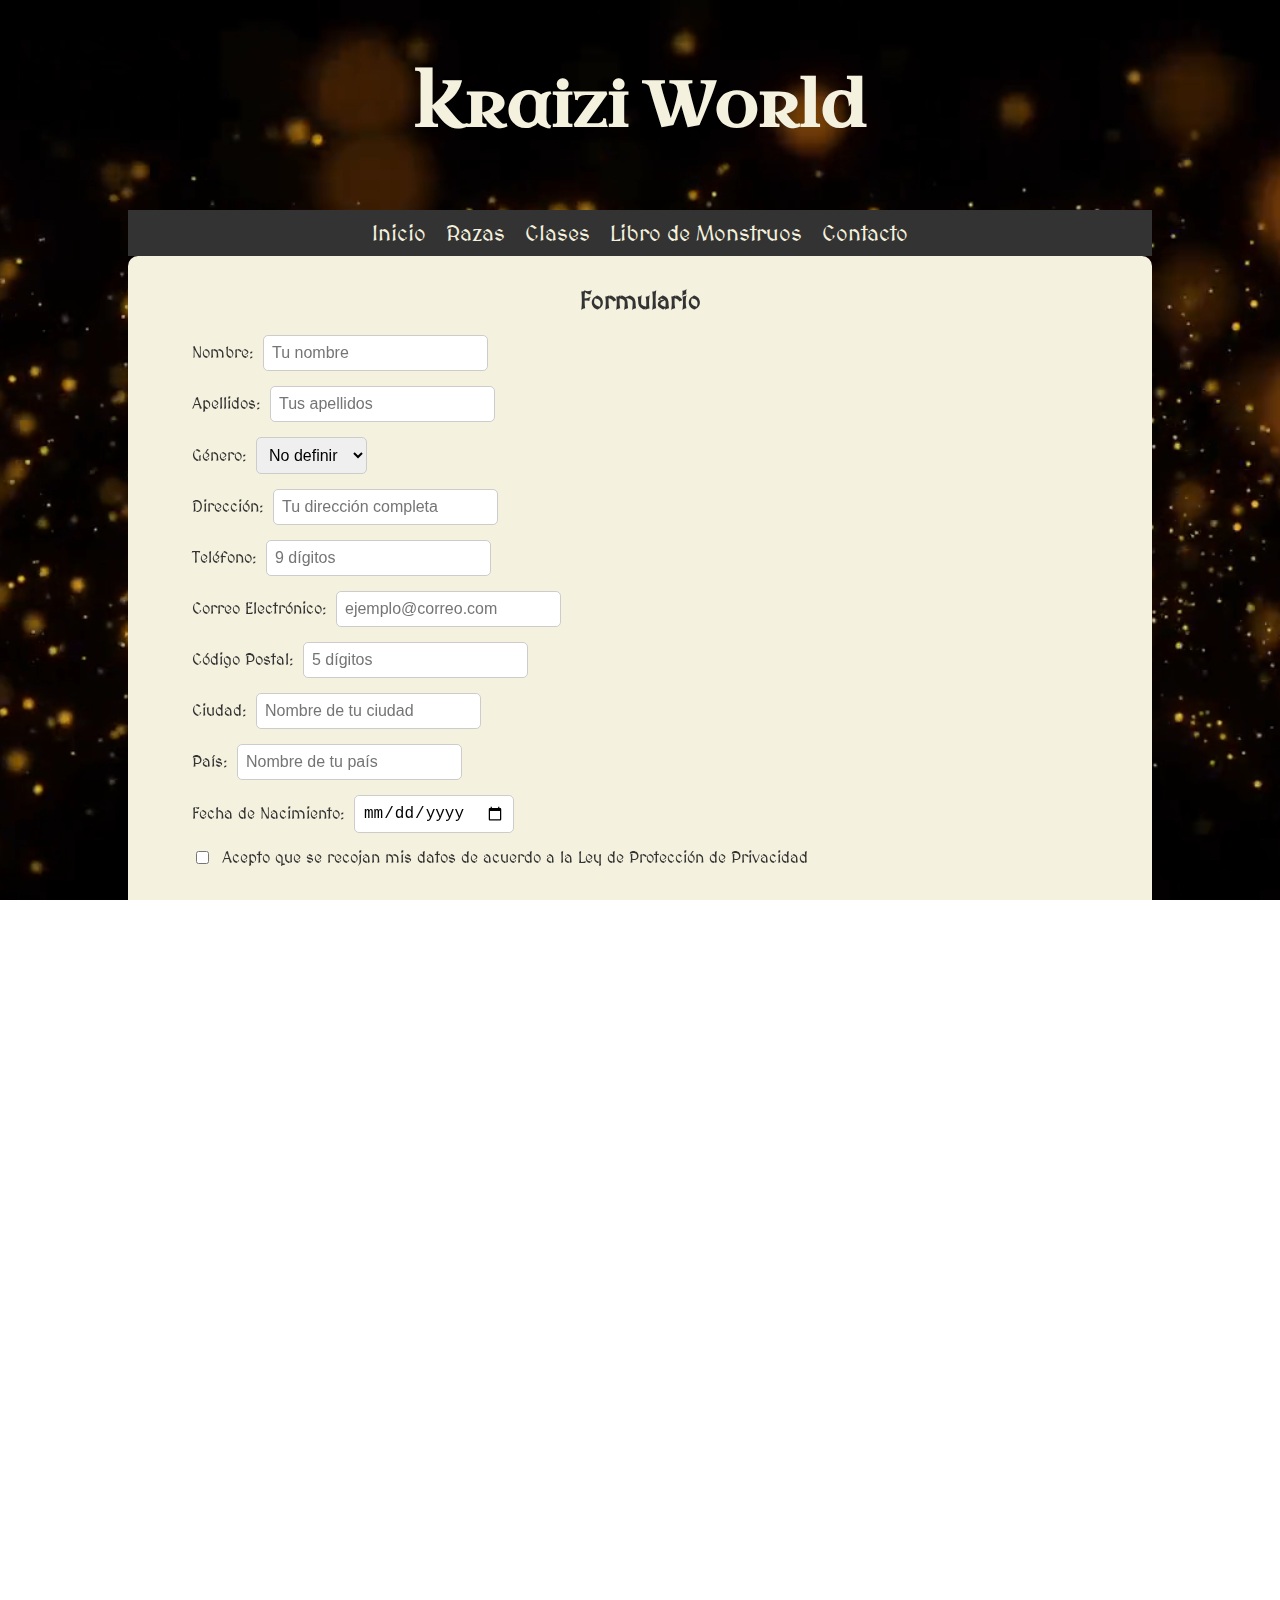
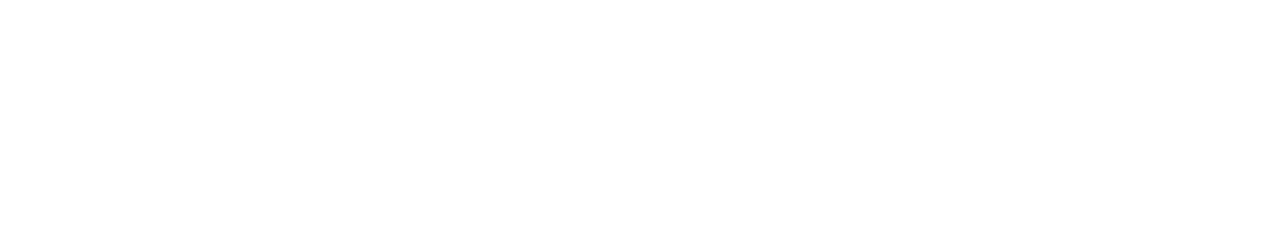
==== formulario.html @ e6f8fa77 "v1.0" ====
<!DOCTYPE html>
<html lang="es">

<head>
    <meta charset="UTF-8">
    <meta name="viewport" content="width=device-width, initial-scale=1.0">
    <title>Kraizi World</title>
    <link rel="preconnect" href="https://fonts.googleapis.com">
    <link rel="preconnect" href="https://fonts.gstatic.com" crossorigin>
    <link rel="icon" type="image/png" href="imagenes/icono_kw.png">
    <link href="https://fonts.googleapis.com/css2?family=MedievalSharp&family=Uncial+Antiqua&display=swap"
        rel="stylesheet">
    <link rel="stylesheet" href="styles/styles.css">
</head>

<body>
    <header>
        <h1>Kraizi World</h1>
    </header>
    <nav>
        <a href="index.html">Inicio</a>
        <a href="index.html#razas">Razas</a>
        <a href="index.html#clases">Clases</a>
        <a href="monstruos.html"> Libro de Monstruos</a>
        <a href="formulario.html">Contacto</a>
    </nav>
    <video class="background-video" autoplay muted loop>
        <source src="videos/particulas_fondo.mp4" type="video/mp4">
        Tu navegador no soporta este formato de video.
    </video>
    <main>
        <h2>Formulario</h2>
        <form>
            <!-- Sección 1: Datos Personales -->
            <label for="nombre">Nombre:
                <input type="text" id="nombre" name="nombre" placeholder="Tu nombre" pattern="[A-ZÁÉÍÓÚÑ][a-záéíóúñ]*"
                    required>
            </label>

            <label for="apellidos">Apellidos:
                <input type="text" id="apellidos" name="apellidos" placeholder="Tus apellidos"
                    pattern="[A-ZÁÉÍÓÚÑ][a-záéíóúñ]*( [A-ZÁÉÍÓÚÑ][a-záéíóúñ]*)*" required>
            </label>

            <label for="genero">Género:
                <select id="genero" name="genero" required>
                    <option value="masculino">No definir</option>
                    <option value="masculino">Masculino</option>
                    <option value="femenino">Femenino</option>
                    <option value="otro">Otro</option>
                </select>
            </label>

            <label for="direccion">Dirección:
                <input type="text" id="direccion" name="direccion" placeholder="Tu dirección completa" required>
            </label>

            <label for="telefono">Teléfono:
                <input type="tel" id="telefono" name="telefono" placeholder="9 dígitos" pattern="[0-9]{9}" required>
            </label>

            <label for="email">Correo Electrónico:
                <input type="email" id="email" name="email" placeholder="ejemplo@correo.com" required>
            </label>

            <!-- Sección 2: Información Adicional -->
            <label for="cp">Código Postal:
                <input type="text" id="cp" name="cp" placeholder="5 dígitos" pattern="[0-9]{5}" required>
            </label>

            <label for="ciudad">Ciudad:
                <input type="text" id="ciudad" name="ciudad" placeholder="Nombre de tu ciudad" required>
            </label>

            <label for="pais">País:
                <input type="text" id="pais" name="pais" placeholder="Nombre de tu país" required>
            </label>

            <label for="fecha">Fecha de Nacimiento:
                <input type="date" id="fecha" name="fecha" required>
            </label>
            <label for="acepto"> <input type="checkbox" id="acepto" name="privacidad" value="Acepto" required>
                Acepto que se recojan mis datos de acuerdo a la Ley de Protección de Privacidad
            </label>
            <!-- Sección 3: Información de Juego -->
            <h2 class="heading-container">
                Recopilación de intereses
                <div class="tooltip">
                    <span class="tooltip-icon">?</span>
                    <span class="tooltip-text">No es obligatorio introducir estos datos, pero de introducirlos se usarán
                        para una mejor experiencia de campaña para los usuarios.</span>
                </div>
            </h2>
            <p class="parrafoizquierdo">¿Qué tipo de campaña prefieres?</p>
            <label >
                <input type="radio" name="rol" value="Aventura"> Aventura
            </label>

            <label>
                <input type="radio" name="rol" value="Estrategia"> Estrategia
            </label>

            <label>
                <input type="radio" name="rol" value="Fantástico"> Fantástico
            </label>

            <p class="parrafoizquierdo">¿Qué clase de personaje te atrae más?</p>
            <label>
                <input type="radio" name="clase" value="Guerrero"> Guerrero
            </label>

            <label>
                <input type="radio" name="clase" value="Mago"> Mago
            </label>

            <label>
                <input type="radio" name="clase" value="Explorador"> Explorador
            </label>

            <p class="parrafoizquierdo">¿Qué habilidades prefieres desarrollar?</p>
            <label>
                <input type="checkbox" name="habilidades" value="Combate"> Combate
            </label>

            <label>
                <input type="checkbox" name="habilidades" value="Magia"> Magia
            </label>

            <label>
                <input type="checkbox" name="habilidades" value="Sigilo"> Sigilo
            </label>

            <p class="parrafoizquierdo"> Comentarios adicionales</p>
            <label for="mensaje">Mensaje:
                <textarea id="mensaje" name="mensaje" rows="4" placeholder="Escribe tu mensaje aquí"
                    required></textarea>
            </label>

            <!-- Botones -->
            <button type="submit">Enviar</button>
            <button type="reset" class="reset-button">Restablecer</button>
        </form>
    </main>

    <footer>
        <p>&copy; 2024 Kraizi World</p>
    </footer>
</body>

</html>
---- styles/styles.css ----
/*Paleta de colores y variables de texto*/
:root {
    --naranja: #E07A5F;
    --naranja-oscuro: #c99621;
    --blanco: #F4F1DE;
    --gris: #81B29A;
    --negro: #333333;
    --hover-color: #F2CC8F;
    --nav: #e7f5e9;
    --transparente: rgba(0, 0, 0, 0);
    --fuente-principal: 'Uncial Antiqua', system-ui;
    --fuente-secundaria: 'MedievalSharp', sans-serif;
    --tamano-fuente: 1rem;
    --espacio-formulario: 15px;
    --tamano-boton: 1rem;
    --radio-checkbox-size: 20px;
}

/* Reset General */
body,
html {
    margin: 0;
    padding: 0;
    height: 100%;
    width: 100%;
    overflow-x: hidden;
    font-family: var(--fuente-secundaria), sans-serif;
}

/* Estilo de Cabecera */
header {
    color: var(--blanco);
    padding: 20px 10px;
    text-align: center;
    font-size: 2rem;
    font-family: var(--fuente-principal);
    background: var(--transparente);
}

/* Navegación */
nav {
    display: flex;
    justify-content: center;
    gap: 20px;
    font-size: large;
    background: var(--negro);
    padding: 10px 0;
    margin: 0 auto;
    width: 80%;
    position: sticky;
    top: 0;
    z-index: 10;
    flex-wrap: wrap;
}

nav a {
    color: var(--blanco);
    text-decoration: none;
    font-size: 1.2em;
}

nav a:hover {
    text-decoration: underline;
    color: var(--hover-color);
}

/* Fondo de Video */
video.background-video {
    position: fixed;
    top: 0;
    left: 0;
    width: 100vw;
    height: 100vh;
    object-fit: cover;
    z-index: -1;
}

/* Estilo del contenido principal */
main {
    position: relative;
    text-align: center;
    z-index: 1;
    background: var(--blanco);
    color: var(--negro);
    box-shadow: 0 4px 8px rgba(0, 0, 0, 0.1);
    border-radius: 10px;
    padding: 10px 0px;
    margin: 0 auto;
    width: 80%;
}

/*Estilo personalizado para el encabezado de secciones*/
section h2 {
    font-family: "Uncial Antiqua", system-ui;
    text-align: center;
    font-size: 2em;
    margin-bottom: 20px;
    background: var(--naranja);
    color: var(--blanco);
    padding: 10px;
    border-radius: 5px;
    display: inline-block;
}

p {
    font-size: large;
    padding-left: 10%;
    padding-right: 10%;
}

/* Formularios */
form {
    display: flex;
    flex-direction: column;
    gap: var(--espacio-formulario);
    padding-left: 5vw;
    padding-right: 5vw;
}

label {
    font-size: var(--tamano-fuente);
    display: flex;
    flex-direction: row;
    /* Alineación horizontal */
    align-items: center;
    /* Alinea verticalmente el checkbox o radio con el texto */
    gap: 10px;
    /* Espacio entre el checkbox/radio y el texto */
}

/* Estilos de input, select, textarea */
input,
select,
textarea {
    padding: 8px;
    font-size: var(--tamano-fuente);
    border: 1px solid #ccc;
    border-radius: 5px;
    transition: all 0.3s ease;
}

input:focus,
select:focus,
textarea:focus {
    border-color: var(--naranja);
    outline: none;
}

/* Botones */
button {
    padding: 10px;
    font-size: var(--tamano-boton);
    color: var(--blanco);
    background-color: var(--naranja);
    border: none;
    border-radius: 5px;
    cursor: pointer;
    transition: background-color 0.3s ease;
}

button:hover {
    background-color: var(--naranja-oscuro);
}

.reset-button {
    background-color: var(--gris);
}

.reset-button:hover {
    background-color: var(--naranja-oscuro);
}

/* Tooltip */
.tooltip {
    position: relative;
    display: inline-block;
    cursor: pointer;
}

.tooltip-icon {
    display: inline-block;
    width: 20px;
    height: 20px;
    background-color: white;
    color: black;
    font-weight: bold;
    text-align: center;
    line-height: 20px;
    border: 1px solid black;
    border-radius: 50%;
    font-family: Arial, sans-serif;
}

.tooltip-text {
    visibility: hidden;
    width: 200px;
    background-color: black;
    color: white;
    text-align: center;
    border-radius: 5px;
    padding: 5px;
    position: absolute;
    z-index: 1;
    opacity: 0;
    transition: opacity 0.3s;
    bottom: 100%;
    left: 50%;
    transform: translateX(-50%);
}

.tooltip-text::after {
    content: '';
    position: absolute;
    top: 100%;
    left: 50%;
    margin-left: -5px;
    border-width: 5px;
    border-style: solid;
    border-color: black transparent transparent transparent;
}

.tooltip:hover .tooltip-text {
    visibility: visible;
    opacity: 1;
}

.carousel-container {
    display: flex;
    overflow-x: auto;
    scroll-snap-type: x mandatory;
    gap: 20px;
    padding: 1% 5%;
    border: 1px solid #ccc;
    border-radius: 10px;
    background: white;
}

.carousel-item {
    flex: 0 0 auto;
    width: 200px;
    text-align: center;
    background: #f5f5f5;
    border: 1px solid #ddd;
    border-radius: 10px;
    padding: 10px;
    box-shadow: 0 2px 5px rgba(0, 0, 0, 0.1);
    transition: transform 0.3s, box-shadow 0.3s;
    scroll-snap-align: center;
}

.carousel-item:hover {
    transform: scale(1.1);
    box-shadow: 0 4px 10px rgba(0, 0, 0, 0.2);
    background-color: var(--hover-color);
}

.carousel-item img {
    max-width: 100%;
    height: 120px;
    object-fit: cover;
    border-radius: 5px;
    margin-bottom: 10px;
}

.carousel-item h3 {
    margin: 10px 0 5px;
    font-family: var(--fuente-secundaria);
    font-size: 1.2em;
}

.carousel-container::-webkit-scrollbar {
    height: 8px;
}

.carousel-container::-webkit-scrollbar-thumb {
    background: #888;
    border-radius: 10px;
}

.carousel-container::-webkit-scrollbar-thumb:hover {
    background: #555;
}

/* Estilo general del modal */
.modal {
    position: fixed;
    z-index: 9999;
    left: 0;
    top: 0;
    width: 100%;
    height: 100%;
    background-color: rgba(0, 0, 0, 0.8);
    /* Fondo oscuro translúcido */
    display: none;
    justify-content: center;
    align-items: center;
}

.modal.is-visible {
    display: flex;
}

/* Contenedor del contenido del modal */
.modal-content {
    background: linear-gradient(135deg, #fdf5e6, #f7e1c1);
    margin: auto;
    padding: 30px;
    border-radius: 15px;
    width: 80%;
    max-width: 900px;
    max-height: 90vh;
    overflow-y: auto;
    box-shadow: 0 8px 15px rgba(0, 0, 0, 0.3);
    position: relative;
    font-family: var(--fuente-secundaria);
    animation: slideDown 0.4s ease-in-out;
}

/* Animación de entrada */
@keyframes slideDown {
    from {
        transform: translateY(-50px);
        opacity: 0;
    }

    to {
        transform: translateY(0);
        opacity: 1;
    }
}

/* Estilo del título */
.modal-content h3 {
    text-align: c;
    font-size: 2rem;
    color: #5a3e1b;
    /* Tono marrón oscuro */
    text-align: center;
    margin-bottom: 20px;
    text-shadow: 1px 1px 2px rgba(0, 0, 0, 0.2);
    /* Efecto de sombra */
}

/* Cuerpo del modal */
.modal-body {
    display: flex;
    flex-direction: row;
    /* Imagen y texto lado a lado */
    gap: 20px;
    /* Espaciado entre imagen y texto */
    align-items: flex-start;
    /* Alineación superior */
}

/* Estilo de la imagen */
.modal-image {
    flex: 1;
    max-width: 40%;
    border-radius: 10px;
    box-shadow: 0 4px 6px rgba(0, 0, 0, 0.3);
    /* Sombra alrededor de la imagen */
    border: 2px solid #e5c07b;
    /* Borde suave */
}

/* Estilo del texto */
.modal-text {
    flex: 2;
    font-size: 1rem;
    line-height: 1.8;
    color: #333;
    text-align: justify;
}

/* Botón de cierre */
.close {
    color: #333;
    font-size: 1.5rem;
    font-weight: bold;
    position: absolute;
    top: 15px;
    right: 20px;
    cursor: pointer;
    transition: color 0.3s;
}

.close:hover {
    color: #e74c3c;
    /* Color rojo al pasar el cursor */
}

/* Botón para abrir el modal */
.open-modal {
    background-color: var(--gris);
    color: var(--blanco);
    padding: 10px 20px;
    font-size: 1rem;
    border: none;
    border-radius: 5px;
    cursor: pointer;
    transition: background-color 0.3s, transform 0.2s;
}

.open-modal:hover {
    background-color: var(--naranja);
    transform: scale(1.05);
}

.open-modal:active {
    transform: scale(0.95);
}

#lugares-por-descubrir {
    padding: 20px;
    text-align: center;
}

#lugares-por-descubrir h2 {
    font-size: 2.5rem;
    margin-bottom: 20px;
    font-family: var(--fuente-principal);
    text-underline-offset: var(--naranja);
}

#lugares-por-descubrir p {
    font-size: 1.2rem;
    margin-bottom: 40px;
    font-family: var(--fuente-secundaria);
}

.lugar-item {
    display: flex;
    flex-direction: column;
    align-items: center;
    margin-bottom: 30px;
}

.lugar-imagen {
    width: 100%;
    max-width: 500px;
    max-height: 500px;
    border-radius: 10px;
    margin-bottom: 10px;
}


.lugar-descripcion {
    max-width: 800px;
    margin: 0 auto;
    font-size: 1.1rem;
    font-family: var(--fuente-secundaria);
}

.lugar-descripcion h3 {
    font-size: 1.8rem;
    color: #333;
    margin-bottom: 10px;
}

.lugar-descripcion p {
    color: #666;
}

.parrafoizquierdo {
    text-align: left;
    padding-left: 10px;
}

#monstruos {
    background-image: url(../imagenes/dado_dragon.jpg);
    background-size: cover;
    background-repeat: no-repeat;
    background-position: center;
    color: var(--blanco);
}

.monster-entry {
    display: flex;
    align-items: center;
    margin: 20px 0;
    padding: 10px;
    background-color: rgba(0, 0, 0, 0.8);
    border-radius: 10px;
    box-shadow: 0 2px 5px rgba(0, 0, 0, 0.2);
}

.monster-entry img {
    width: 150px;
    height: auto;
    border-radius: 5px;
    margin-left: 10%;
}

.monster-description {
    flex: 1;
}

.monster-description h3 {
    font-family: var(--fuente-secundaria);
    font-size: xx-large;
}

/* Footer */
footer {
    font-size: 0.9em;
    color: var(--blanco);
    display: flex;
    justify-content: center;
    gap: 20px;
    background: var(--negro);
    padding: 10px 0;
    margin: 0 auto;
    width: 80%;
    /* Cambio: 80% del 100% */
    flex-wrap: wrap;
    justify-content: space-around;
}

/* Media Queries para pantallas pequeñas */
@media (max-width: 768px) {
    label {
        font-size: 0.9rem;
    }

    button {
        font-size: 0.9rem;
    }

    .tooltip-text {
        width: 150px;
    }
}

@media (max-width: 480px) {
    header {
        font-size: 1.5rem;
    }

    button {
        font-size: 0.8rem;
        padding: 8px;
    }

    .tooltip-text {
        width: 120px;
    }
}
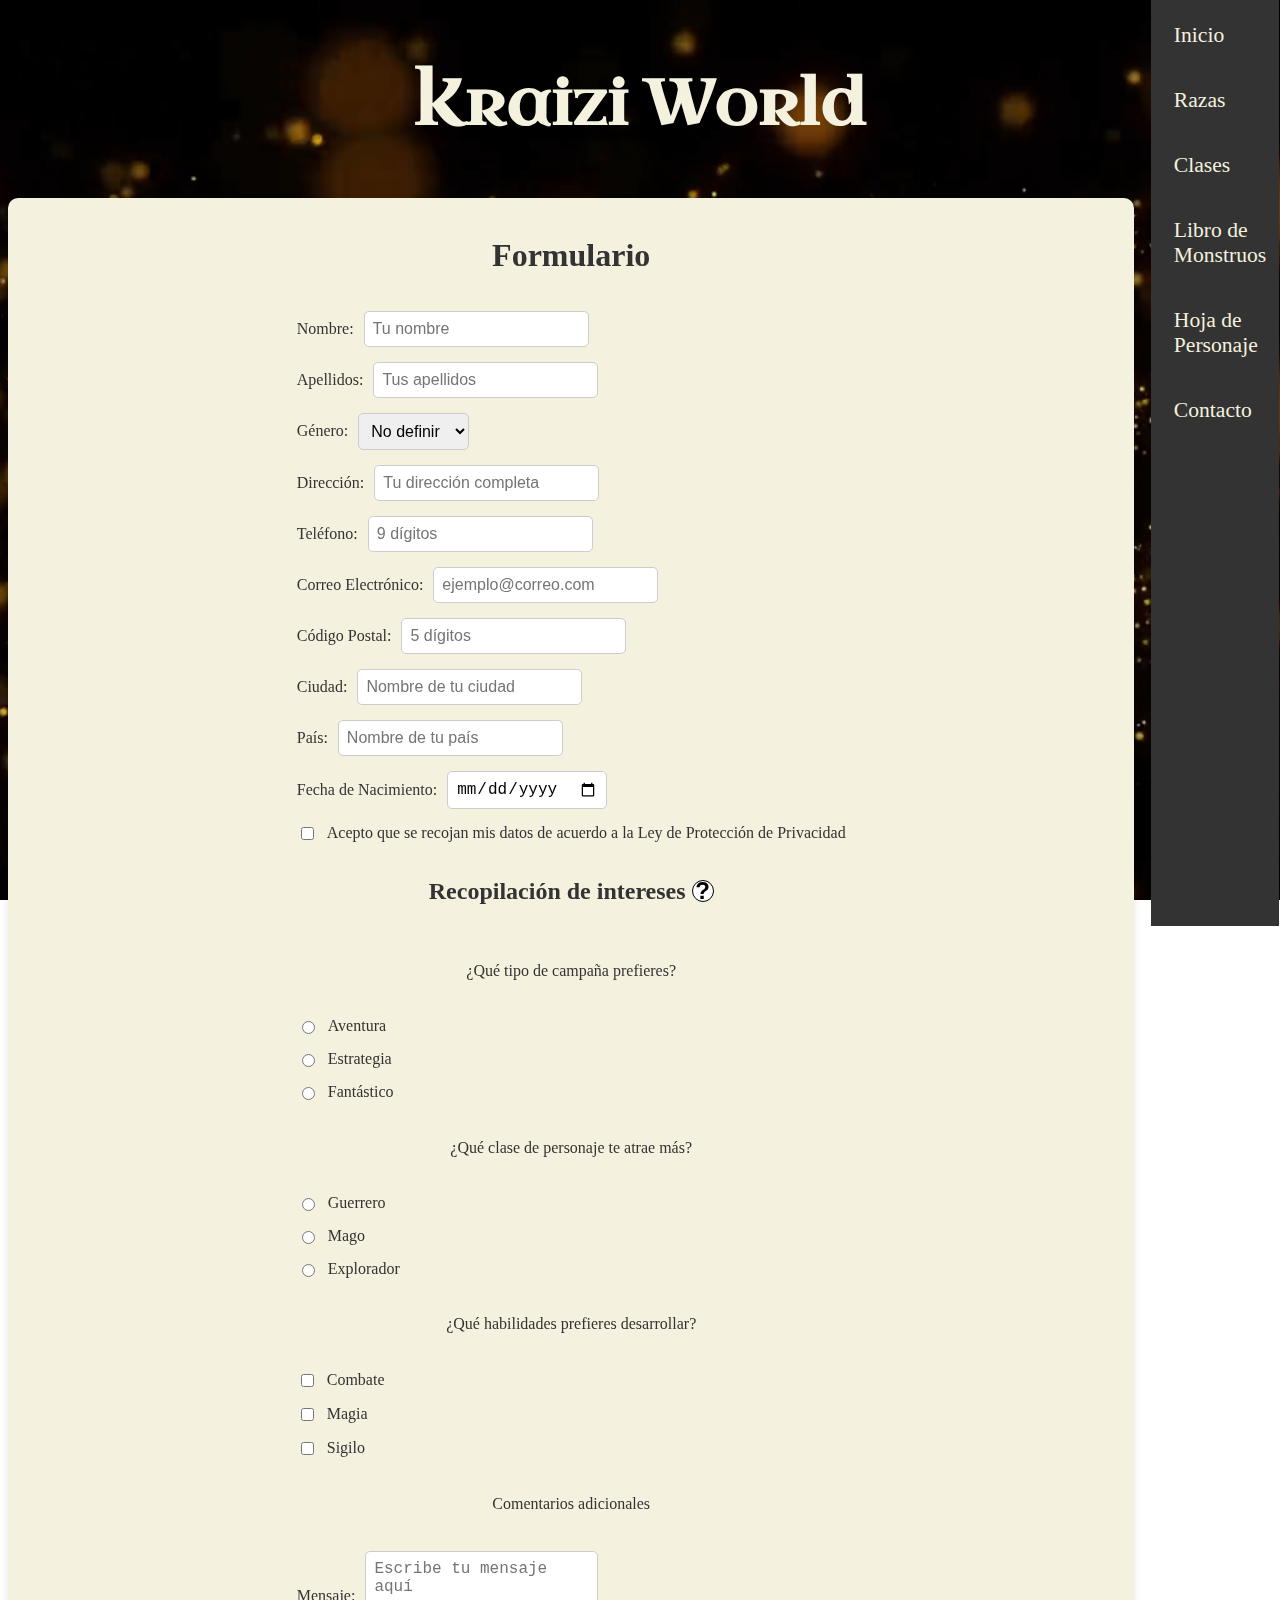
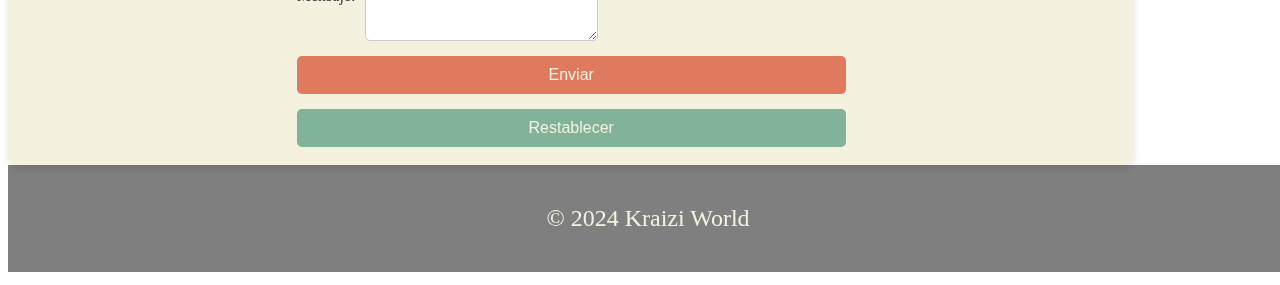
==== commit c77333a7: "Mejoras de la página comienzo de perssonaje" ====
--- a/formulario.html
+++ b/formulario.html
@@ -11,6 +11,9 @@
     <link href="https://fonts.googleapis.com/css2?family=MedievalSharp&family=Uncial+Antiqua&display=swap"
         rel="stylesheet">
     <link rel="stylesheet" href="styles/styles.css">
+    <link rel="stylesheet" href="styles/videos.css">
+    <link rel="stylesheet" href="styles/form.css">
+    <link rel="stylesheet" href="styles/tooltip.css">
 </head>
 
 <body>
@@ -22,6 +25,7 @@
         <a href="index.html#razas">Razas</a>
         <a href="index.html#clases">Clases</a>
         <a href="monstruos.html"> Libro de Monstruos</a>
+        <a href="hojapersonaje.html">Hoja de Personaje</a>
         <a href="formulario.html">Contacto</a>
     </nav>
     <video class="background-video" autoplay muted loop>
@@ -29,8 +33,8 @@
         Tu navegador no soporta este formato de video.
     </video>
     <main>
-        <h2>Formulario</h2>
         <form>
+            <h1>Formulario </h1>
             <!-- Sección 1: Datos Personales -->
             <label for="nombre">Nombre:
                 <input type="text" id="nombre" name="nombre" placeholder="Tu nombre" pattern="[A-ZÁÉÍÓÚÑ][a-záéíóúñ]*"
--- a/styles/styles.css
+++ b/styles/styles.css
@@ -1,5 +1,6 @@
-/*Paleta de colores y variables de texto*/
+/* Paleta de colores y variables de texto */
 :root {
+    --h1:#3e2723;
     --naranja: #E07A5F;
     --naranja-oscuro: #c99621;
     --blanco: #F4F1DE;
@@ -8,6 +9,13 @@
     --hover-color: #F2CC8F;
     --nav: #e7f5e9;
     --transparente: rgba(0, 0, 0, 0);
+    --fondosemitransparente:rgba(0, 0, 0, 0.5);
+    /* Colores para niveles de monstruos */
+    --ultra-level-color: lightgrey;  
+    --high-level-color: #f68989;   
+    --medium-level-color: lightblue; 
+    --low-level-color: lightgreen;
+    /*Estilo de texto*/
     --fuente-principal: 'Uncial Antiqua', system-ui;
     --fuente-secundaria: 'MedievalSharp', sans-serif;
     --tamano-fuente: 1rem;
@@ -16,21 +24,18 @@
     --radio-checkbox-size: 20px;
 }
 
-/* Reset General */
-body,
-html {
-    margin: 0;
-    padding: 0;
-    height: 100%;
-    width: 100%;
-    overflow-x: hidden;
-    font-family: var(--fuente-secundaria), sans-serif;
+/* Cuerpo de la página */
+body {
+    min-height: 100vh; 
+    display: flex;
+    flex-direction: column; 
+    justify-content: space-between; 
 }
 
 /* Estilo de Cabecera */
 header {
     color: var(--blanco);
-    padding: 20px 10px;
+    padding: 10px 10px;
     text-align: center;
     font-size: 2rem;
     font-family: var(--fuente-principal);
@@ -40,23 +45,26 @@
 /* Navegación */
 nav {
     display: flex;
-    justify-content: center;
+    flex-direction: column;
+    align-items: flex-start;
     gap: 20px;
     font-size: large;
     background: var(--negro);
-    padding: 10px 0;
-    margin: 0 auto;
-    width: 80%;
-    position: sticky;
+    padding: 1vw;
+    margin: 0;
+    position: fixed;
     top: 0;
+    right: 1px; 
+    height: 100vh;
+    width: 8vw; 
     z-index: 10;
-    flex-wrap: wrap;
 }
 
 nav a {
     color: var(--blanco);
     text-decoration: none;
     font-size: 1.2em;
+    padding: 10px;
 }
 
 nav a:hover {
@@ -64,32 +72,31 @@
     color: var(--hover-color);
 }
 
-/* Fondo de Video */
-video.background-video {
-    position: fixed;
-    top: 0;
-    left: 0;
-    width: 100vw;
-    height: 100vh;
-    object-fit: cover;
-    z-index: -1;
-}
-
 /* Estilo del contenido principal */
 main {
     position: relative;
     text-align: center;
+    padding: 2vh 2vw; /* Agrega márgenes internos */
     z-index: 1;
     background: var(--blanco);
     color: var(--negro);
     box-shadow: 0 4px 8px rgba(0, 0, 0, 0.1);
     border-radius: 10px;
-    padding: 10px 0px;
-    margin: 0 auto;
-    width: 80%;
+    width: calc(92vw - 4vw); /* Ajusta el ancho para respetar los márgenes laterales */
+    box-sizing: border-box;
+    display: flex;
+    flex-wrap: wrap; /* Permite que los monstruos se ajusten automáticamente */
+    justify-content: space-around; /* Alineación de los monstruos */
+    flex-grow: 1;
 }
 
-/*Estilo personalizado para el encabezado de secciones*/
+h3{
+    text-align: center;
+    font-size: xx-large;
+    color:var(--h1)
+}
+
+/* Estilo personalizado para el encabezado de secciones */
 section h2 {
     font-family: "Uncial Antiqua", system-ui;
     text-align: center;
@@ -101,420 +108,27 @@
     border-radius: 5px;
     display: inline-block;
 }
-
-p {
-    font-size: large;
-    padding-left: 10%;
-    padding-right: 10%;
-}
-
-/* Formularios */
-form {
-    display: flex;
-    flex-direction: column;
-    gap: var(--espacio-formulario);
-    padding-left: 5vw;
-    padding-right: 5vw;
-}
-
-label {
-    font-size: var(--tamano-fuente);
-    display: flex;
-    flex-direction: row;
-    /* Alineación horizontal */
-    align-items: center;
-    /* Alinea verticalmente el checkbox o radio con el texto */
-    gap: 10px;
-    /* Espacio entre el checkbox/radio y el texto */
-}
-
-/* Estilos de input, select, textarea */
-input,
-select,
-textarea {
-    padding: 8px;
-    font-size: var(--tamano-fuente);
-    border: 1px solid #ccc;
-    border-radius: 5px;
-    transition: all 0.3s ease;
-}
-
-input:focus,
-select:focus,
-textarea:focus {
-    border-color: var(--naranja);
-    outline: none;
-}
-
-/* Botones */
-button {
-    padding: 10px;
-    font-size: var(--tamano-boton);
-    color: var(--blanco);
-    background-color: var(--naranja);
-    border: none;
-    border-radius: 5px;
-    cursor: pointer;
-    transition: background-color 0.3s ease;
-}
-
-button:hover {
-    background-color: var(--naranja-oscuro);
-}
-
-.reset-button {
-    background-color: var(--gris);
-}
-
-.reset-button:hover {
-    background-color: var(--naranja-oscuro);
-}
-
-/* Tooltip */
-.tooltip {
-    position: relative;
-    display: inline-block;
-    cursor: pointer;
-}
-
-.tooltip-icon {
-    display: inline-block;
-    width: 20px;
-    height: 20px;
-    background-color: white;
-    color: black;
-    font-weight: bold;
-    text-align: center;
-    line-height: 20px;
-    border: 1px solid black;
-    border-radius: 50%;
-    font-family: Arial, sans-serif;
-}
-
-.tooltip-text {
-    visibility: hidden;
-    width: 200px;
-    background-color: black;
-    color: white;
-    text-align: center;
-    border-radius: 5px;
-    padding: 5px;
-    position: absolute;
-    z-index: 1;
-    opacity: 0;
-    transition: opacity 0.3s;
-    bottom: 100%;
-    left: 50%;
-    transform: translateX(-50%);
-}
-
-.tooltip-text::after {
-    content: '';
-    position: absolute;
-    top: 100%;
-    left: 50%;
-    margin-left: -5px;
-    border-width: 5px;
-    border-style: solid;
-    border-color: black transparent transparent transparent;
-}
-
-.tooltip:hover .tooltip-text {
-    visibility: visible;
-    opacity: 1;
-}
-
-.carousel-container {
-    display: flex;
-    overflow-x: auto;
-    scroll-snap-type: x mandatory;
-    gap: 20px;
-    padding: 1% 5%;
-    border: 1px solid #ccc;
-    border-radius: 10px;
-    background: white;
-}
-
-.carousel-item {
-    flex: 0 0 auto;
-    width: 200px;
-    text-align: center;
-    background: #f5f5f5;
-    border: 1px solid #ddd;
-    border-radius: 10px;
-    padding: 10px;
-    box-shadow: 0 2px 5px rgba(0, 0, 0, 0.1);
-    transition: transform 0.3s, box-shadow 0.3s;
-    scroll-snap-align: center;
-}
-
-.carousel-item:hover {
-    transform: scale(1.1);
-    box-shadow: 0 4px 10px rgba(0, 0, 0, 0.2);
-    background-color: var(--hover-color);
-}
-
-.carousel-item img {
-    max-width: 100%;
-    height: 120px;
-    object-fit: cover;
-    border-radius: 5px;
-    margin-bottom: 10px;
-}
-
-.carousel-item h3 {
-    margin: 10px 0 5px;
-    font-family: var(--fuente-secundaria);
-    font-size: 1.2em;
-}
-
-.carousel-container::-webkit-scrollbar {
-    height: 8px;
-}
-
-.carousel-container::-webkit-scrollbar-thumb {
-    background: #888;
-    border-radius: 10px;
-}
-
-.carousel-container::-webkit-scrollbar-thumb:hover {
-    background: #555;
-}
-
-/* Estilo general del modal */
-.modal {
-    position: fixed;
-    z-index: 9999;
-    left: 0;
-    top: 0;
-    width: 100%;
-    height: 100%;
-    background-color: rgba(0, 0, 0, 0.8);
-    /* Fondo oscuro translúcido */
-    display: none;
-    justify-content: center;
-    align-items: center;
-}
-
-.modal.is-visible {
-    display: flex;
-}
-
-/* Contenedor del contenido del modal */
-.modal-content {
-    background: linear-gradient(135deg, #fdf5e6, #f7e1c1);
-    margin: auto;
-    padding: 30px;
-    border-radius: 15px;
-    width: 80%;
-    max-width: 900px;
-    max-height: 90vh;
-    overflow-y: auto;
-    box-shadow: 0 8px 15px rgba(0, 0, 0, 0.3);
-    position: relative;
-    font-family: var(--fuente-secundaria);
-    animation: slideDown 0.4s ease-in-out;
-}
-
-/* Animación de entrada */
-@keyframes slideDown {
-    from {
-        transform: translateY(-50px);
-        opacity: 0;
-    }
-
-    to {
-        transform: translateY(0);
-        opacity: 1;
-    }
-}
-
-/* Estilo del título */
-.modal-content h3 {
-    text-align: c;
-    font-size: 2rem;
-    color: #5a3e1b;
-    /* Tono marrón oscuro */
-    text-align: center;
-    margin-bottom: 20px;
-    text-shadow: 1px 1px 2px rgba(0, 0, 0, 0.2);
-    /* Efecto de sombra */
-}
-
-/* Cuerpo del modal */
-.modal-body {
-    display: flex;
-    flex-direction: row;
-    /* Imagen y texto lado a lado */
-    gap: 20px;
-    /* Espaciado entre imagen y texto */
-    align-items: flex-start;
-    /* Alineación superior */
-}
-
-/* Estilo de la imagen */
-.modal-image {
-    flex: 1;
-    max-width: 40%;
-    border-radius: 10px;
-    box-shadow: 0 4px 6px rgba(0, 0, 0, 0.3);
-    /* Sombra alrededor de la imagen */
-    border: 2px solid #e5c07b;
-    /* Borde suave */
-}
-
-/* Estilo del texto */
-.modal-text {
-    flex: 2;
-    font-size: 1rem;
-    line-height: 1.8;
-    color: #333;
-    text-align: justify;
-}
-
-/* Botón de cierre */
-.close {
-    color: #333;
-    font-size: 1.5rem;
-    font-weight: bold;
-    position: absolute;
-    top: 15px;
-    right: 20px;
-    cursor: pointer;
-    transition: color 0.3s;
-}
-
-.close:hover {
-    color: #e74c3c;
-    /* Color rojo al pasar el cursor */
-}
-
-/* Botón para abrir el modal */
-.open-modal {
-    background-color: var(--gris);
-    color: var(--blanco);
-    padding: 10px 20px;
-    font-size: 1rem;
-    border: none;
-    border-radius: 5px;
-    cursor: pointer;
-    transition: background-color 0.3s, transform 0.2s;
-}
-
-.open-modal:hover {
-    background-color: var(--naranja);
-    transform: scale(1.05);
-}
-
-.open-modal:active {
-    transform: scale(0.95);
-}
-
-#lugares-por-descubrir {
-    padding: 20px;
-    text-align: center;
-}
-
-#lugares-por-descubrir h2 {
-    font-size: 2.5rem;
-    margin-bottom: 20px;
-    font-family: var(--fuente-principal);
-    text-underline-offset: var(--naranja);
-}
-
-#lugares-por-descubrir p {
-    font-size: 1.2rem;
-    margin-bottom: 40px;
-    font-family: var(--fuente-secundaria);
-}
-
-.lugar-item {
-    display: flex;
-    flex-direction: column;
-    align-items: center;
-    margin-bottom: 30px;
-}
-
-.lugar-imagen {
-    width: 100%;
-    max-width: 500px;
-    max-height: 500px;
-    border-radius: 10px;
-    margin-bottom: 10px;
-}
-
-
-.lugar-descripcion {
-    max-width: 800px;
-    margin: 0 auto;
-    font-size: 1.1rem;
-    font-family: var(--fuente-secundaria);
-}
-
-.lugar-descripcion h3 {
-    font-size: 1.8rem;
-    color: #333;
-    margin-bottom: 10px;
-}
-
-.lugar-descripcion p {
-    color: #666;
-}
-
-.parrafoizquierdo {
-    text-align: left;
-    padding-left: 10px;
-}
-
-#monstruos {
-    background-image: url(../imagenes/dado_dragon.jpg);
-    background-size: cover;
-    background-repeat: no-repeat;
-    background-position: center;
-    color: var(--blanco);
-}
-
-.monster-entry {
-    display: flex;
-    align-items: center;
-    margin: 20px 0;
-    padding: 10px;
-    background-color: rgba(0, 0, 0, 0.8);
-    border-radius: 10px;
-    box-shadow: 0 2px 5px rgba(0, 0, 0, 0.2);
-}
-
-.monster-entry img {
-    width: 150px;
-    height: auto;
-    border-radius: 5px;
-    margin-left: 10%;
-}
-
-.monster-description {
-    flex: 1;
-}
-
-.monster-description h3 {
-    font-family: var(--fuente-secundaria);
-    font-size: xx-large;
+p{
+    padding: 0.5vw;
 }
 
 /* Footer */
 footer {
-    font-size: 0.9em;
+    font-size: x-large;
     color: var(--blanco);
     display: flex;
     justify-content: center;
     gap: 20px;
-    background: var(--negro);
+    background: var(--fondosemitransparente);
     padding: 10px 0;
     margin: 0 auto;
-    width: 80%;
-    /* Cambio: 80% del 100% */
+    width: 100vw;
     flex-wrap: wrap;
     justify-content: space-around;
+    box-sizing: border-box; /* Asegura que el padding no afecte la altura */
 }
+
+/* mediaqueries.css */
 
 /* Media Queries para pantallas pequeñas */
 @media (max-width: 768px) {
--- a/styles/videos.css
+++ b/styles/videos.css
@@ -0,0 +1,10 @@
+/* Fondo de Video */
+video.background-video {
+    position: fixed;
+    top: 0;
+    left: 0;
+    width: 100vw;
+    height: 100vh;
+    object-fit: cover;
+    z-index: -1;
+}
--- a/styles/form.css
+++ b/styles/form.css
@@ -0,0 +1,59 @@
+/* Formularios */
+form {
+    display: flex;
+    flex-direction: column;
+    gap: var(--espacio-formulario);
+    padding-left: 5vw;
+    padding-right: 5vw;
+}
+
+label {
+    font-size: var(--tamano-fuente);
+    display: flex;
+    flex-direction: row;
+    align-items: center;
+    gap: 10px;
+}
+
+/* Estilos de input, select, textarea */
+input,
+select,
+textarea {
+    padding: 8px;
+    font-size: var(--tamano-fuente);
+    border: 1px solid #ccc;
+    border-radius: 5px;
+    transition: all 0.3s ease;
+}
+
+input:focus,
+select:focus,
+textarea:focus {
+    border-color: var(--naranja);
+    outline: none;
+}
+/* buttons.css */
+
+/* Botones */
+button {
+    padding: 10px;
+    font-size: var(--tamano-boton);
+    color: var(--blanco);
+    background-color: var(--naranja);
+    border: none;
+    border-radius: 5px;
+    cursor: pointer;
+    transition: background-color 0.3s ease;
+}
+
+button:hover {
+    background-color: var(--naranja-oscuro);
+}
+
+.reset-button {
+    background-color: var(--gris);
+}
+
+.reset-button:hover {
+    background-color: var(--naranja-oscuro);
+}
--- a/styles/tooltip.css
+++ b/styles/tooltip.css
@@ -0,0 +1,53 @@
+/* Tooltip */
+.tooltip {
+    position: relative;
+    display: inline-block;
+    cursor: pointer;
+}
+
+.tooltip-icon {
+    display: inline-block;
+    width: 20px;
+    height: 20px;
+    background-color: white;
+    color: black;
+    font-weight: bold;
+    text-align: center;
+    line-height: 20px;
+    border: 1px solid black;
+    border-radius: 50%;
+    font-family: Arial, sans-serif;
+}
+
+.tooltip-text {
+    visibility: hidden;
+    width: 200px;
+    background-color: black;
+    color: white;
+    text-align: center;
+    border-radius: 5px;
+    padding: 5px;
+    position: absolute;
+    z-index: 1;
+    opacity: 0;
+    transition: opacity 0.3s;
+    bottom: 100%;
+    left: 50%;
+    transform: translateX(-50%);
+}
+
+.tooltip-text::after {
+    content: '';
+    position: absolute;
+    top: 100%;
+    left: 50%;
+    margin-left: -5px;
+    border-width: 5px;
+    border-style: solid;
+    border-color: black transparent transparent transparent;
+}
+
+.tooltip:hover .tooltip-text {
+    visibility: visible;
+    opacity: 1;
+}
